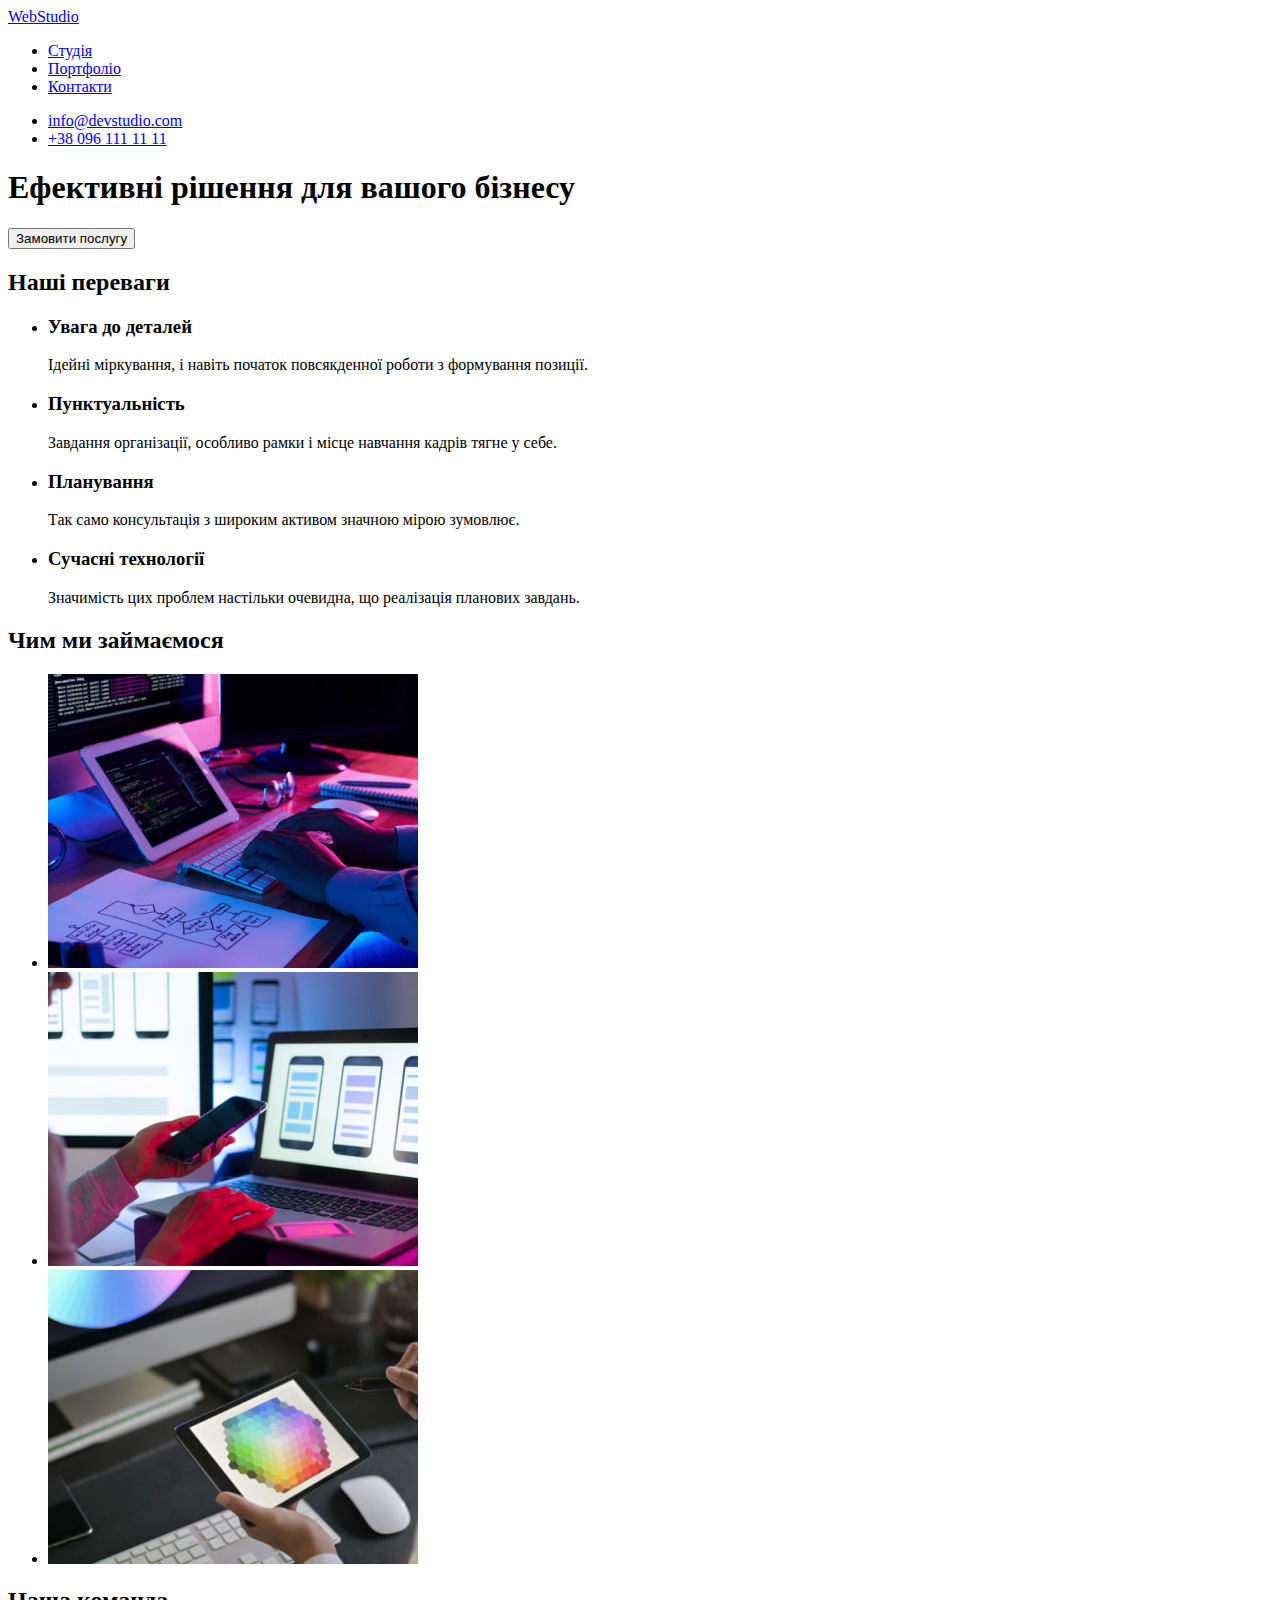
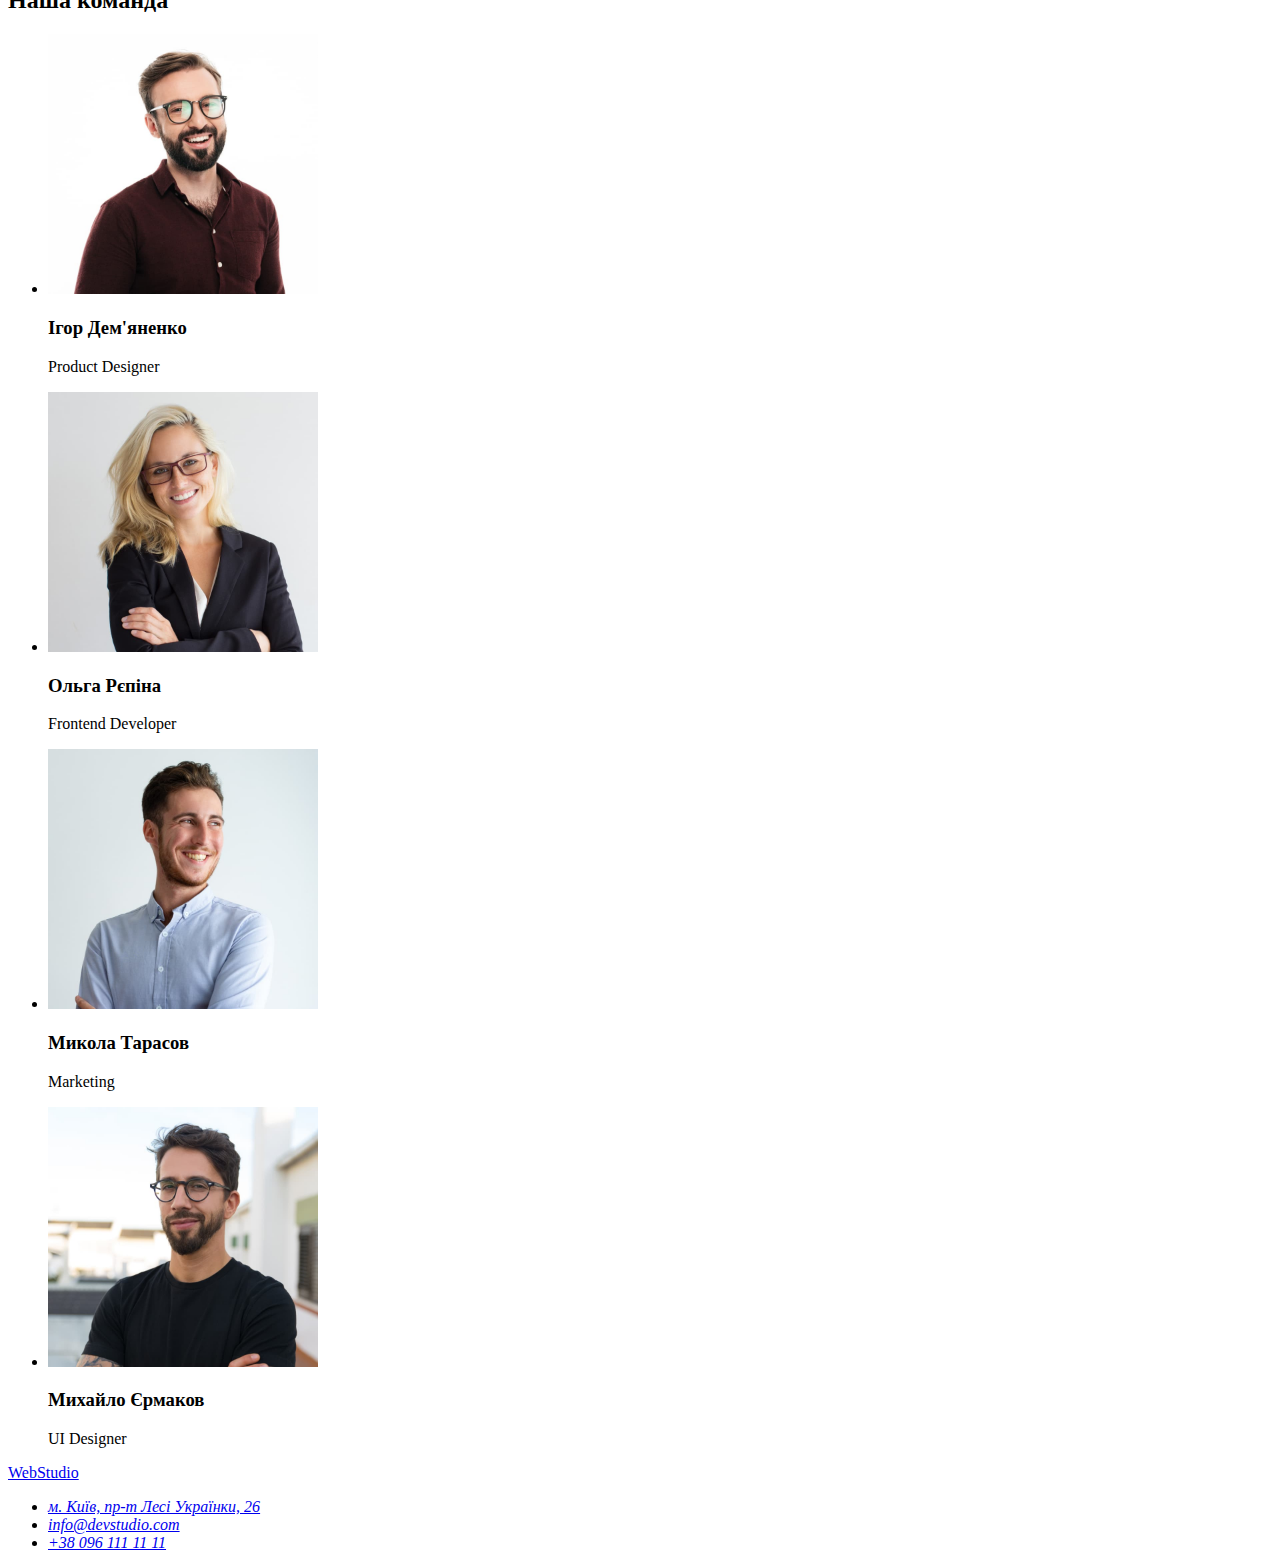
==== index.html @ e64eb7f1 "added copy hw01" ====
<!DOCTYPE html>
<html lang="uk">
  <head>
    <meta charset="UTF-8" />
    <meta http-equiv="X-UA-Compatible" content="IE=edge" />
    <meta name="viewport" content="width=device-width, initial-scale=1.0" />
    <title>Document</title>
  </head>
  <body>
    <header>
      <nav>
        <a href="./index.html"> WebStudio </a>
        <ul>
          <li><a href="./index.html">Студія</a></li>
          <li><a href="#">Портфоліо</a></li>
          <li><a href="#">Контакти</a></li>
        </ul>
      </nav>
      <ul>
        <li><a href="mailto:info@devstudio.com">info@devstudio.com</a></li>
        <li><a href="tel:+380961111111">+38 096 111 11 11</a></li>
      </ul>
    </header>
    <main>
      <section>
        <h1>Ефективні рішення для вашого бізнесу</h1>
        <button type="button">Замовити послугу</button>
      </section>
      <section>
        <h2>Наші переваги</h2>
        <ul>
          <li>
            <h3>Увага до деталей</h3>
            <p>Ідейні міркування, і навіть початок повсякденної роботи з формування позиції.</p>
          </li>
          <li>
            <h3>Пунктуальність</h3>
            <p>Завдання організації, особливо рамки і місце навчання кадрів тягне у себе.</p>
          </li>
          <li>
            <h3>Планування</h3>
            <p>Так само консультація з широким активом значною мірою зумовлює.</p>
          </li>
          <li>
            <h3>Сучасні технології</h3>
            <p>Значимість цих проблем настільки очевидна, що реалізація планових завдань.</p>
          </li>
        </ul>
      </section>
      <section>
        <h2>Чим ми займаємося</h2>
        <ul>
          <li>
            <img src="./images/box1.jpg" alt="верстка коду" width="370" />
          </li>
          <li>
            <img src="./images/box2.jpg" alt="вибір дизайну" width="370" />
          </li>
          <li>
            <img src="./images/box3.jpg" alt="підбір кольорів" width="370" />
          </li>
        </ul>
      </section>
      <section>
        <h2>Наша команда</h2>
        <ul>
          <li>
            <img src="./images/img1.jpg" alt="фото дизайнера продукту" width="270" />
            <h3>Ігор Дем'яненко</h3>
            <p>Product Designer</p>
          </li>
          <li>
            <img src="./images/img2.jpg" alt="фото розробника" width="270" />
            <h3>Ольга Рєпіна</h3>
            <p>Frontend Developer</p>
          </li>
          <li>
            <img src="./images/img3.jpg" alt="фото спеціаліста з маркетингу" width="270" />
            <h3>Микола Тарасов</h3>
            <p>Marketing</p>
          </li>
          <li>
            <img src="./images/img4.jpg" alt="фото графічного дизайнера" width="270" />
            <h3>Михайло Єрмаков</h3>
            <p>UI Designer</p>
          </li>
        </ul>
      </section>
    </main>
    <footer>
      <a href="./index.html"> WebStudio </a>
      <address>
        <ul>
          <li>
            <a
              href="https://goo.gl/maps/CPtrU1FHBa2aNyZL9"
              target="_blank"
              rel="noopener noreferrer nofollow"
            >
              м. Київ, пр-т Лесі Українки, 26
            </a>
          </li>
          <li><a href="mailto:info@devstudio.com">info@devstudio.com</a></li>
          <li><a href="tel:+380961111111">+38 096 111 11 11</a></li>
        </ul>
      </address>
    </footer>
  </body>
</html>
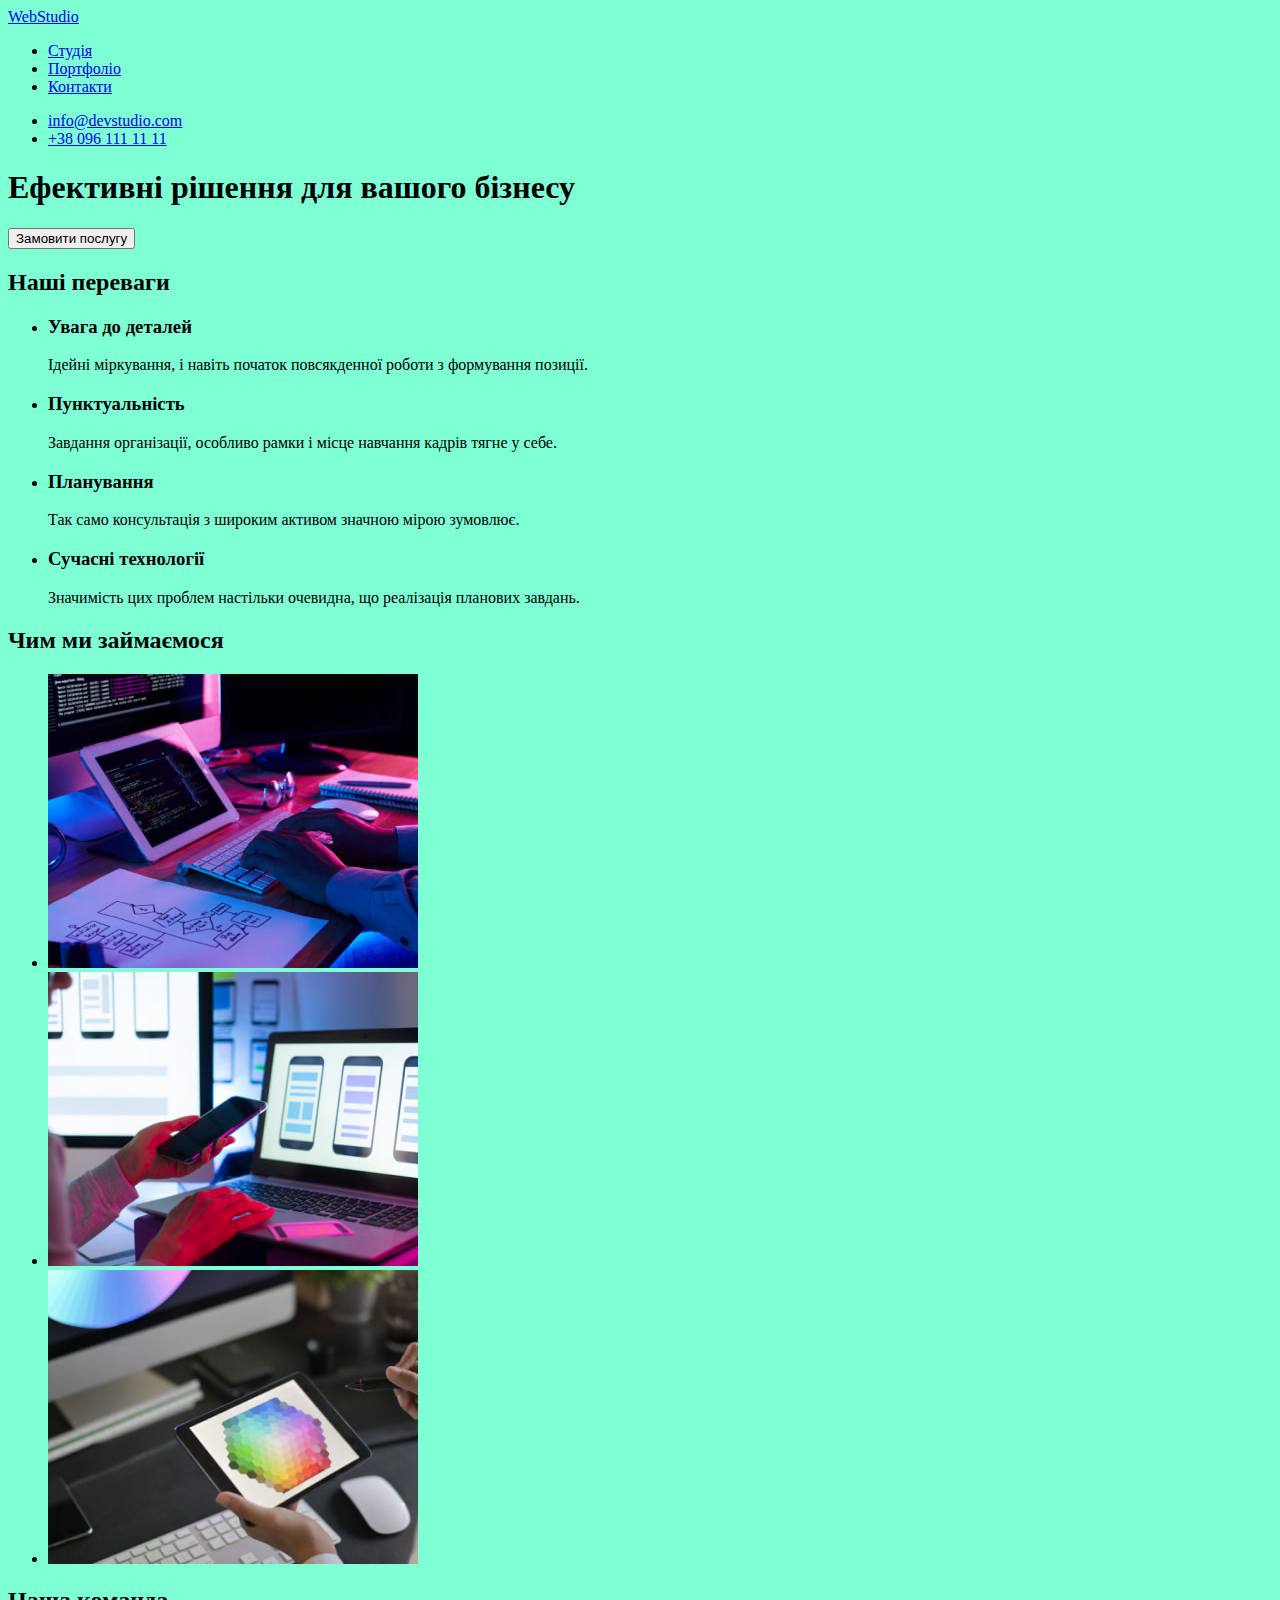
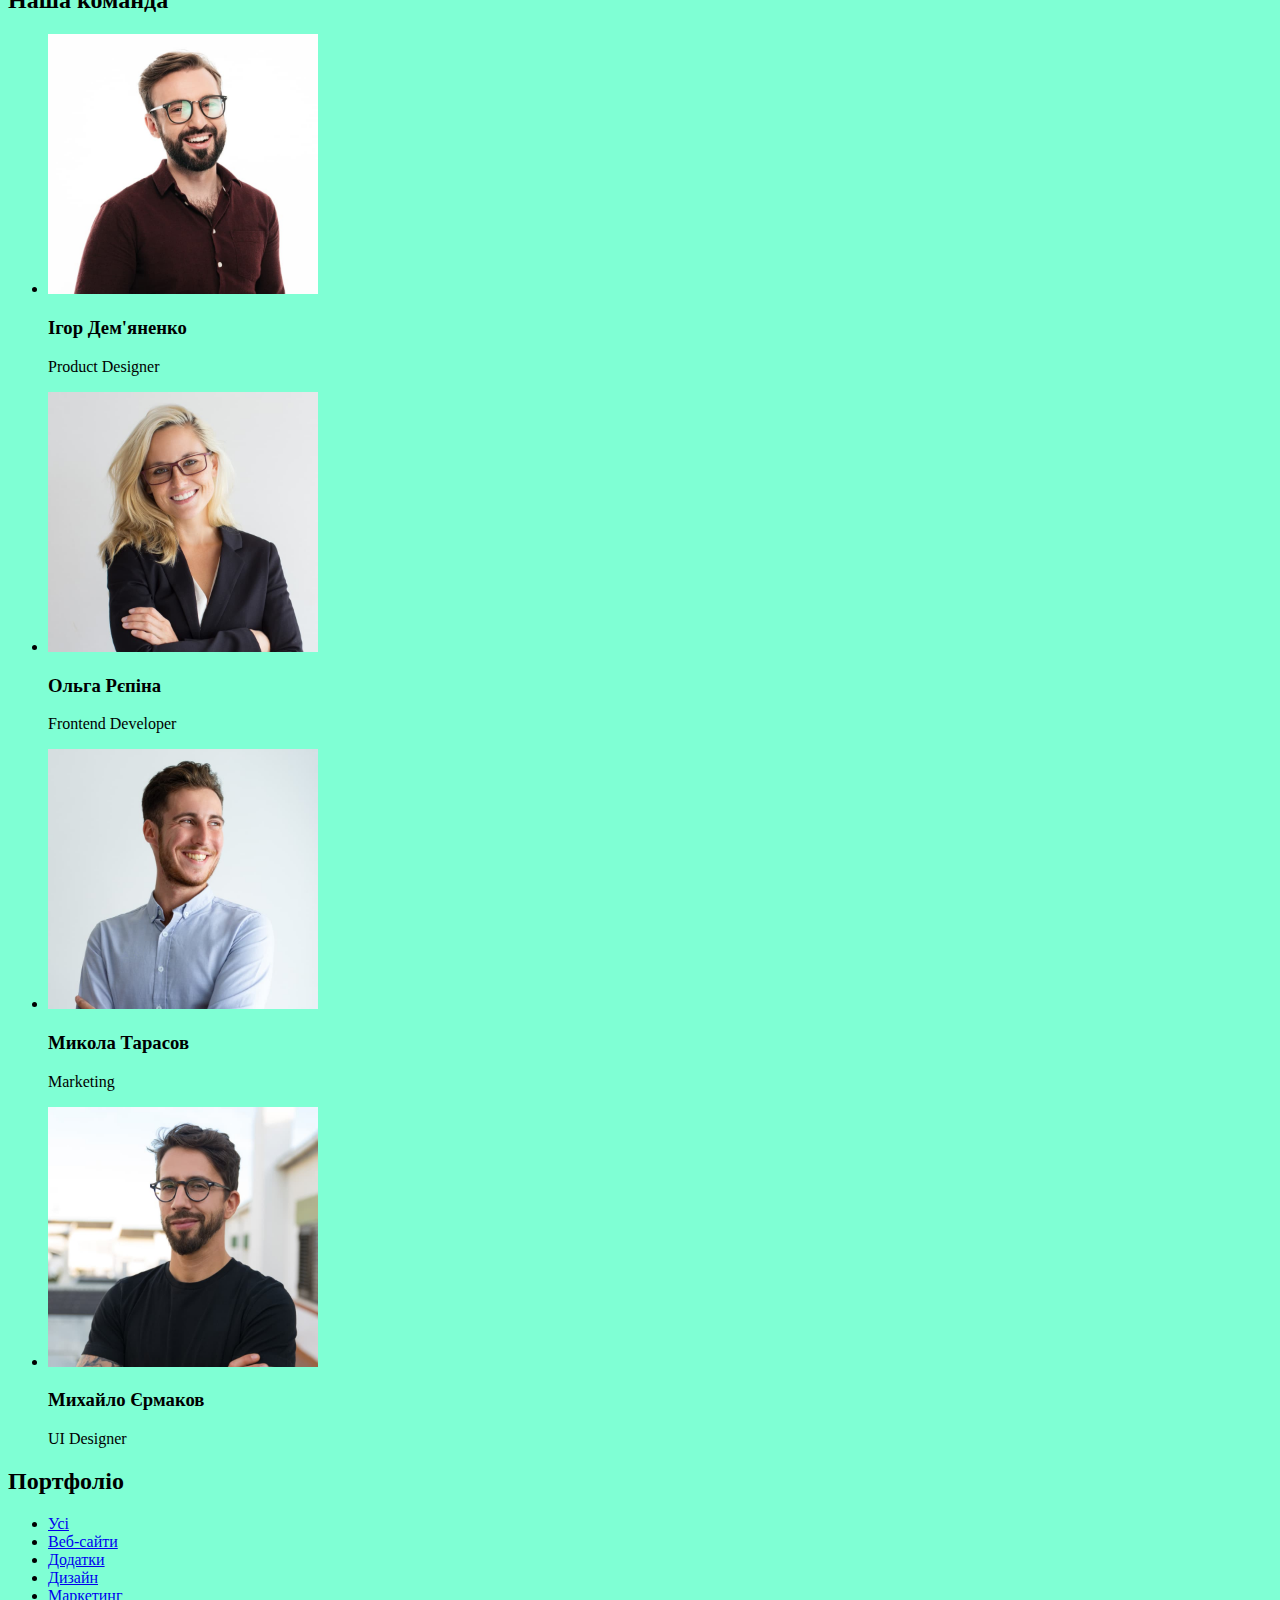
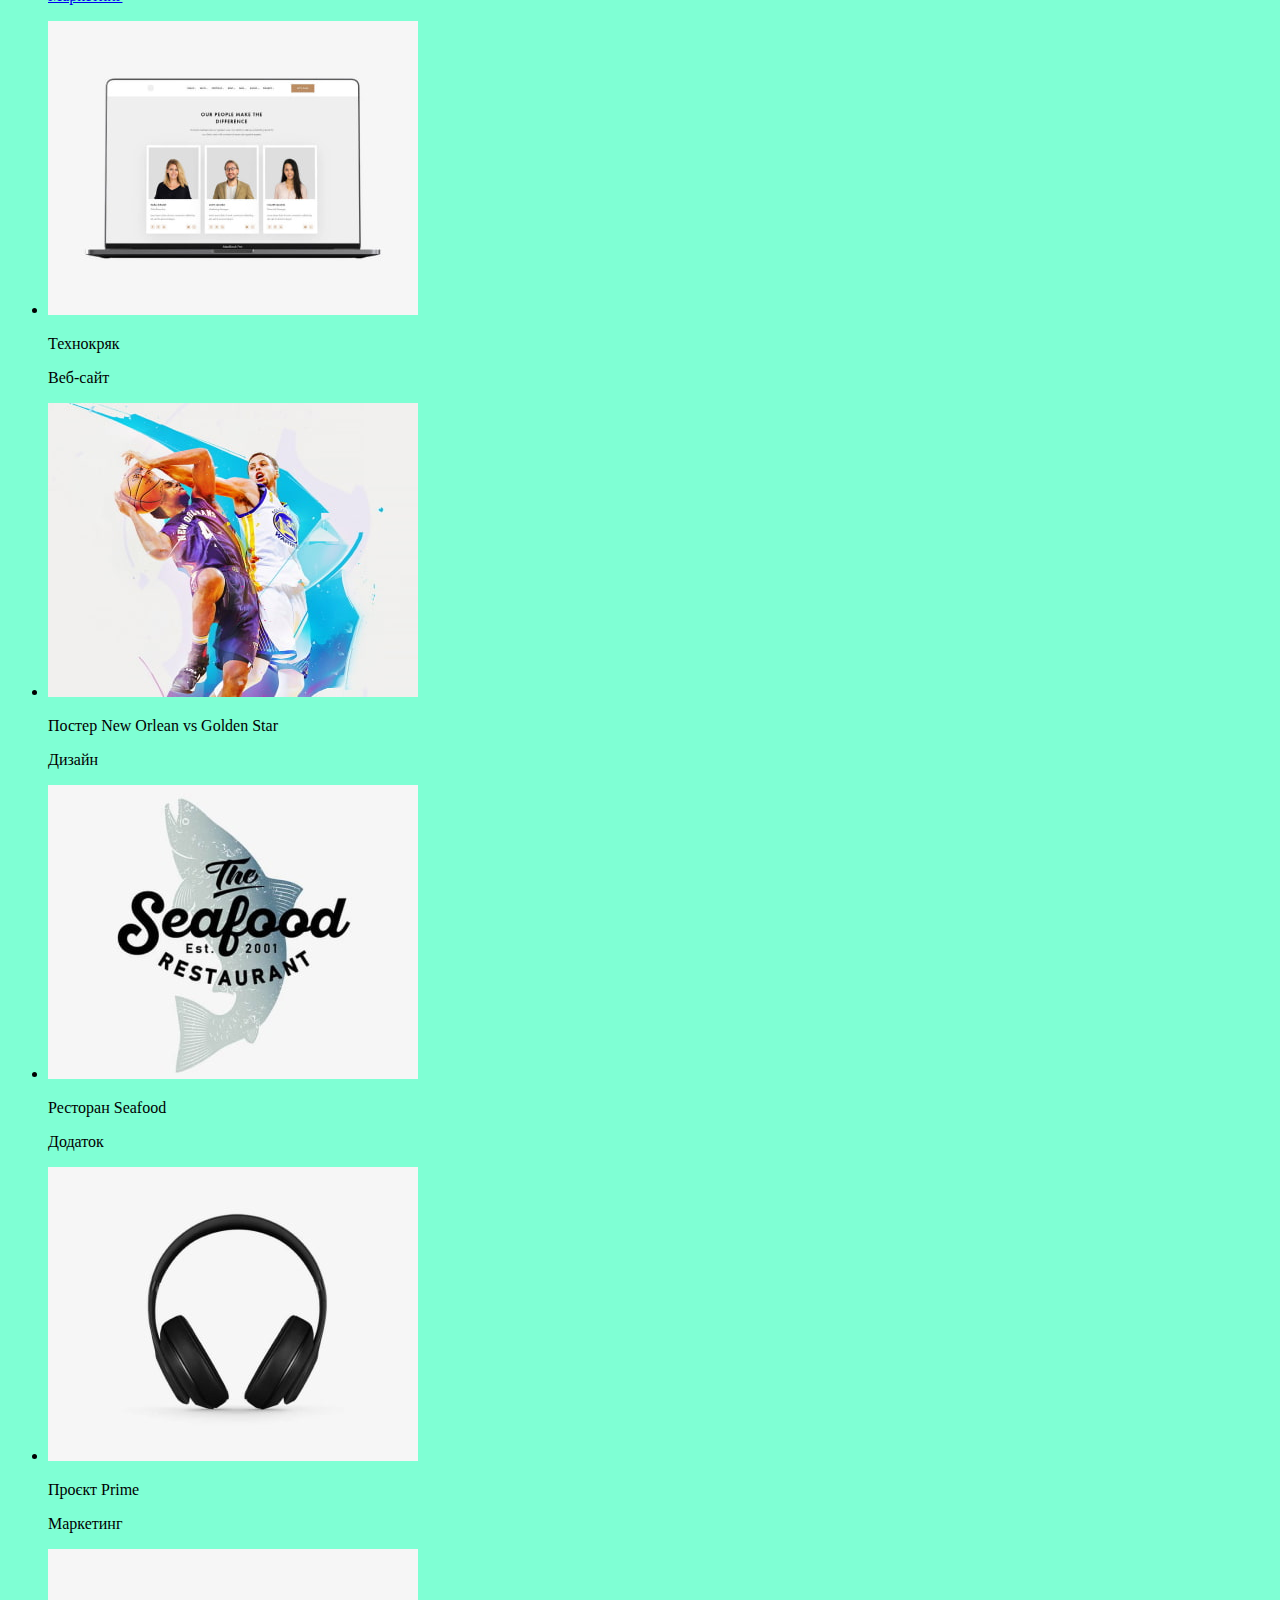
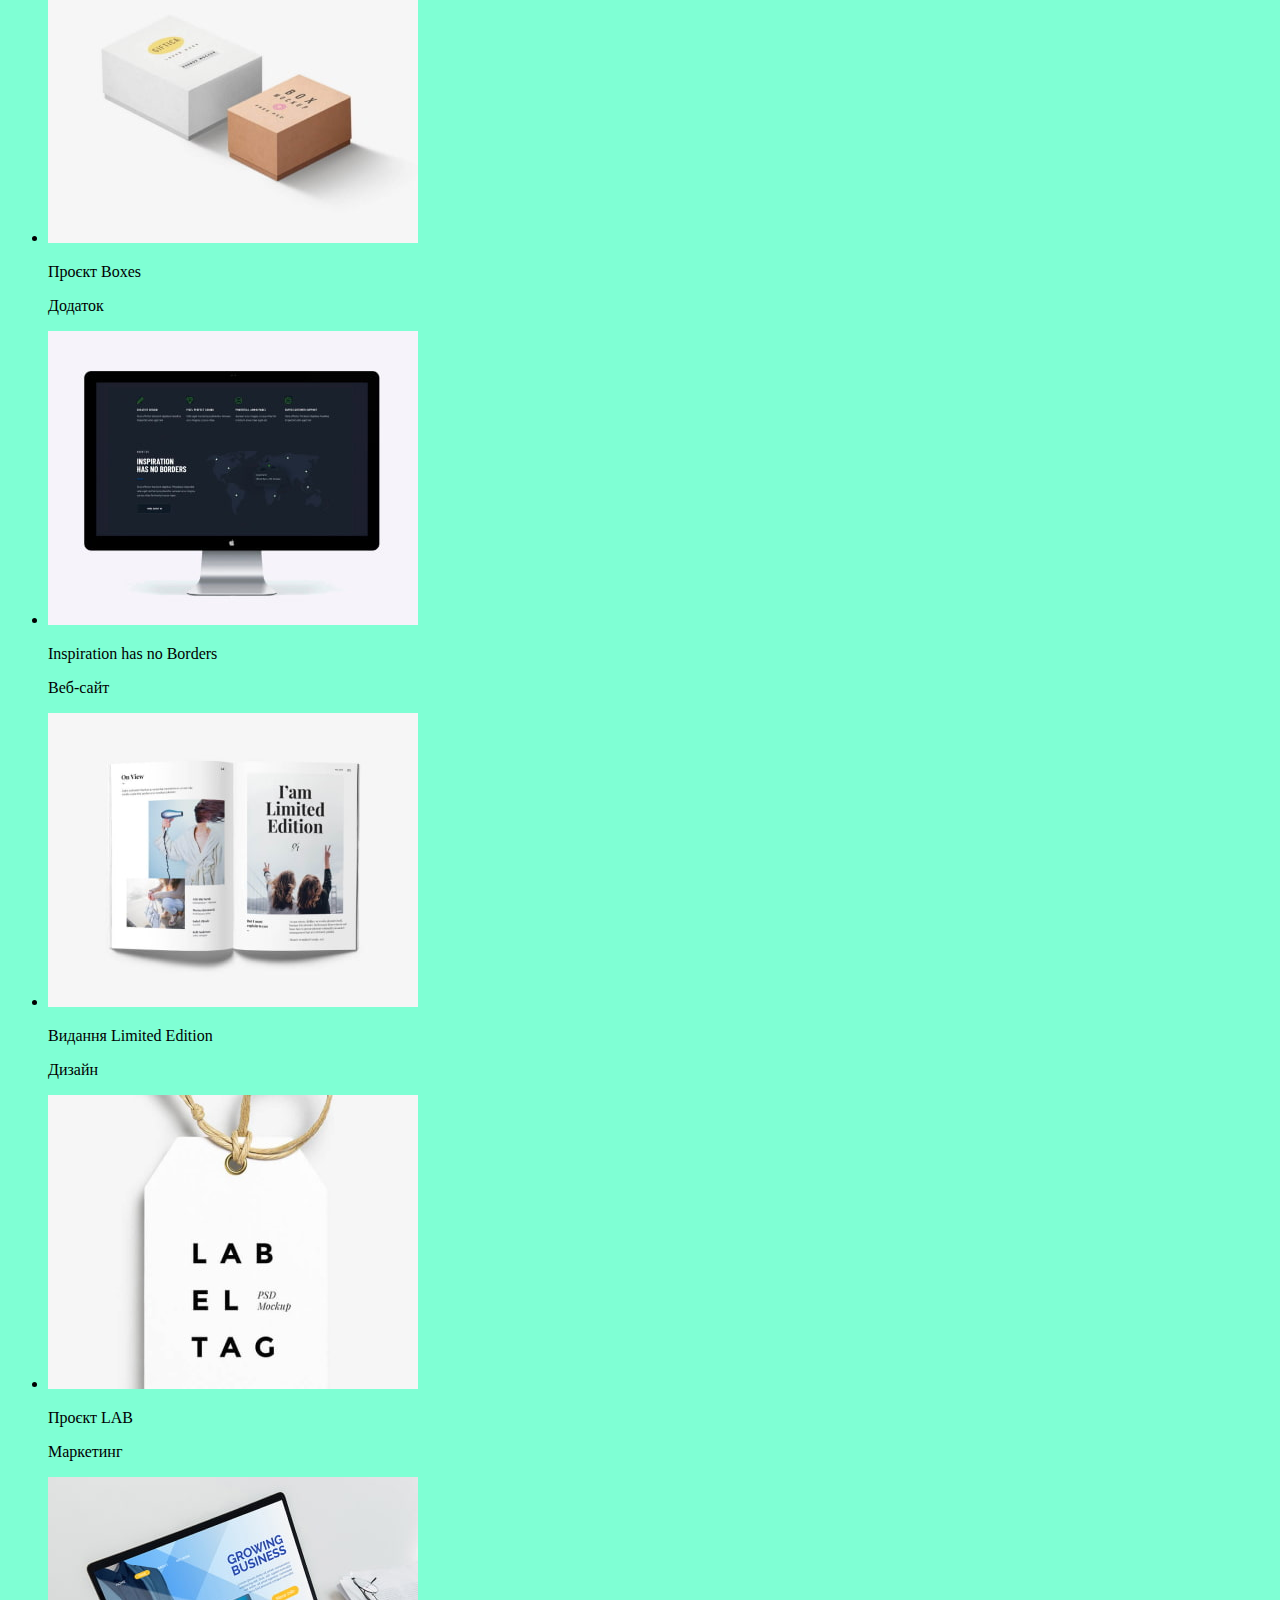
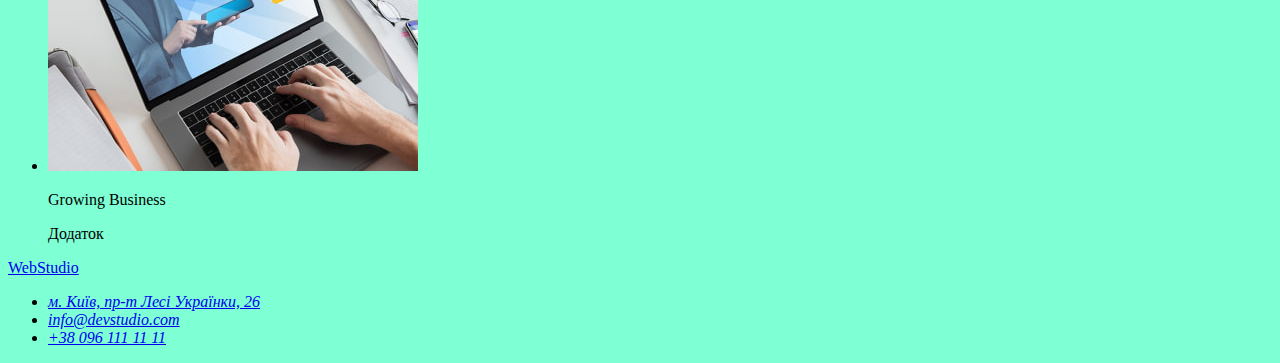
==== commit 60111049: "added portfolio" ====
--- a/index.html
+++ b/index.html
@@ -4,7 +4,8 @@
     <meta charset="UTF-8" />
     <meta http-equiv="X-UA-Compatible" content="IE=edge" />
     <meta name="viewport" content="width=device-width, initial-scale=1.0" />
-    <title>Document</title>
+    <title>Вебстудія</title>
+    <link rel="stylesheet" href="./css/styles.css" />
   </head>
   <body>
     <header>
@@ -86,6 +87,63 @@
           </li>
         </ul>
       </section>
+      <section>
+        <h2>Портфоліо</h2>
+        <ul>
+            <li><a href="#">Усі</a></li>
+            <li><a href="#">Веб-сайти</a></li>
+            <li><a href="#">Додатки</a></li>
+            <li><a href="#">Дизайн</a></li>
+            <li><a href="#">Маркетинг</a></li>
+        </ul>
+        <ul>
+            <li>
+                <img src="./images/pf1.jpg" alt="Технокряк">
+                <p>Технокряк</p>
+                <p>Веб-сайт</p>
+            </li>
+            <li>
+                <img src="./images/pf2.jpg" alt="Постер New Orlean vs Golden Star">
+                <p>Постер New Orlean vs Golden Star</p>
+                <p>Дизайн</p>
+            </li>
+            <li>
+                <img src="./images/pf3.jpg" alt="Ресторан Seafood">
+                <p>Ресторан Seafood</p>
+                <p>Додаток</p>
+            </li>
+            <li>
+                <img src="./images/pf4.jpg" alt="Проєкт Prime">
+                <p>Проєкт Prime</p>
+                <p>Маркетинг</p>
+            </li>
+            <li>
+                <img src="./images/pf5.jpg" alt="Проєкт Boxes">
+                <p>Проєкт Boxes</p>
+                <p>Додаток</p>
+            </li>
+            <li>
+                <img src="./images/pf6.jpg" alt="Inspiration has no Borders">
+                <p>Inspiration has no Borders</p>
+                <p>Веб-сайт</p>
+            </li>
+            <li>
+                <img src="./images/pf7.jpg" alt="Видання Limited Edition">
+                <p>Видання Limited Edition</p>
+                <p>Дизайн</p>
+            </li>
+            <li>
+                <img src="./images/pf8.jpg" alt="Проєкт LAB">
+                <p>Проєкт LAB</p>
+                <p>Маркетинг</p>
+            </li>
+            <li>
+                <img src="./images/pf9.jpg" alt="Growing Business">
+                <p>Growing Business</p>
+                <p>Додаток</p>
+            </li>
+        </ul>
+      </section>
     </main>
     <footer>
       <a href="./index.html"> WebStudio </a>
--- a/css/styles.css
+++ b/css/styles.css
@@ -0,0 +1,3 @@
+body {
+    background-color: aquamarine;
+} 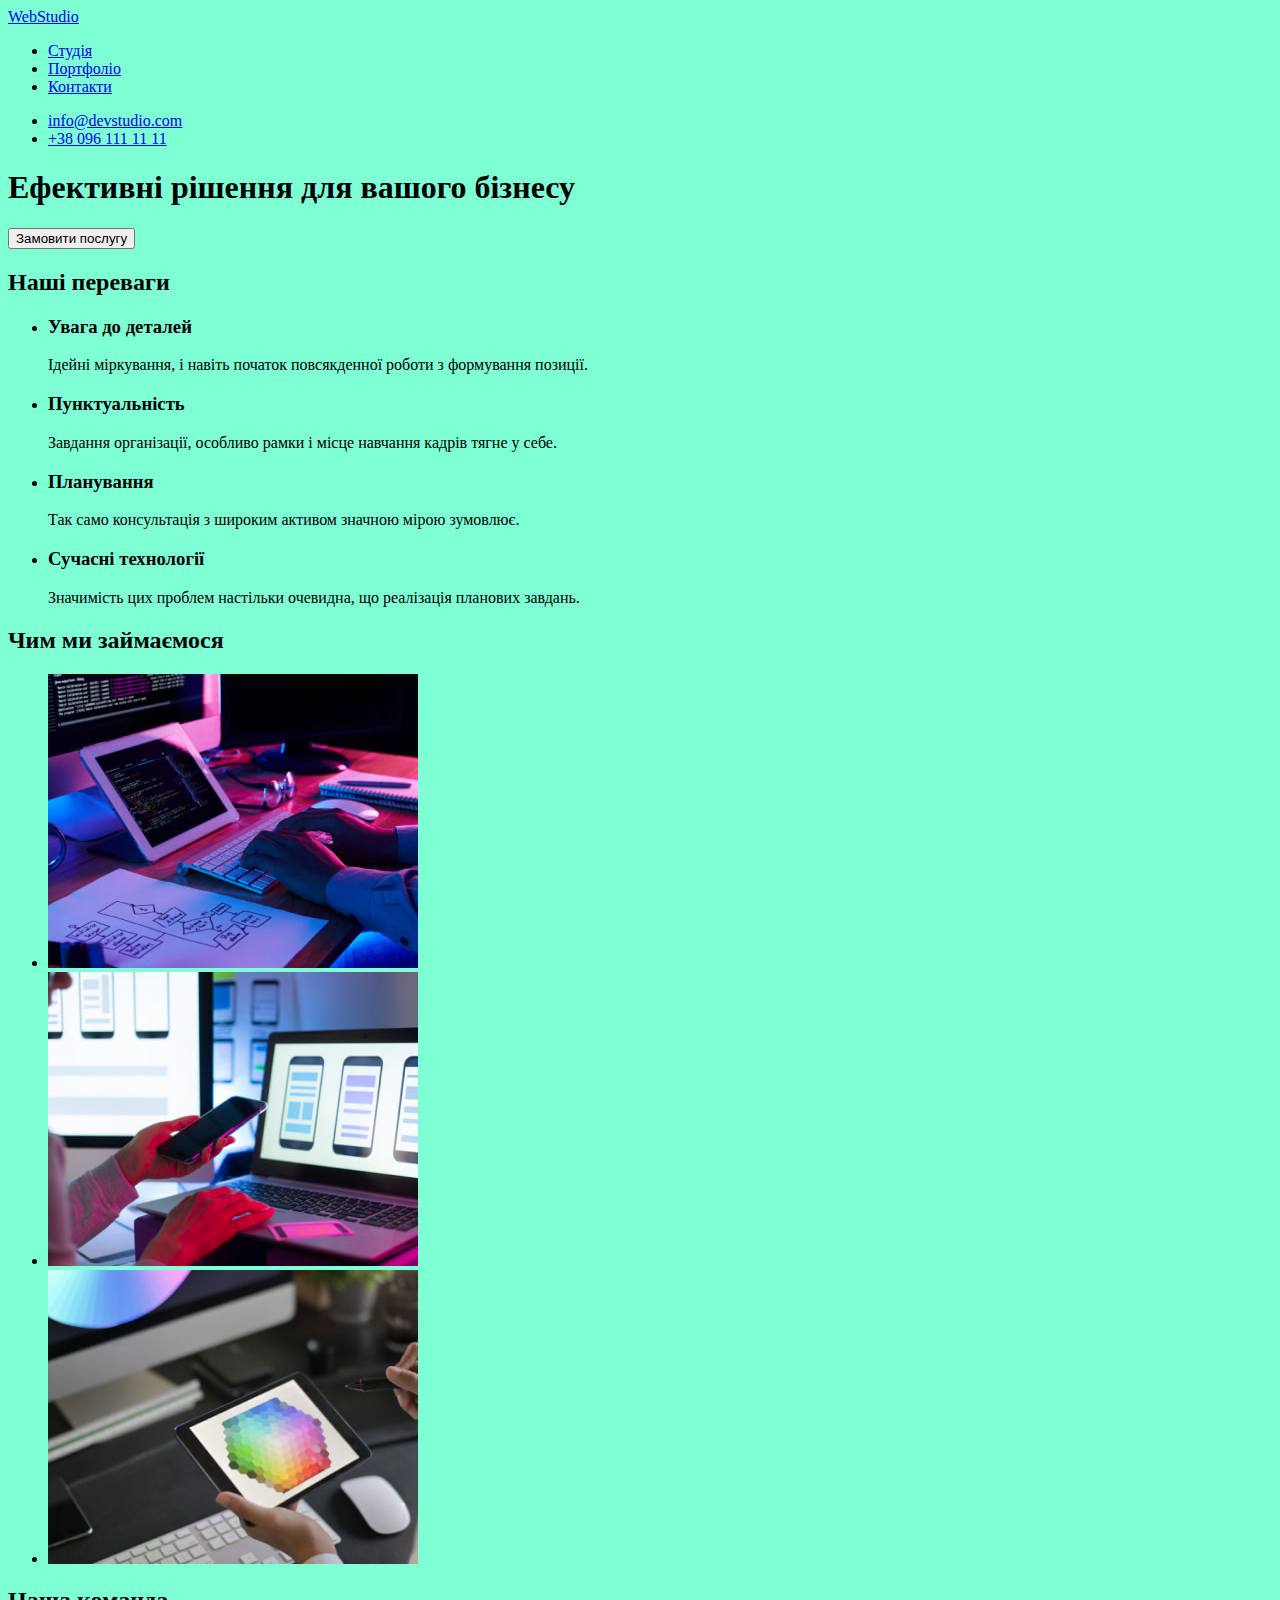
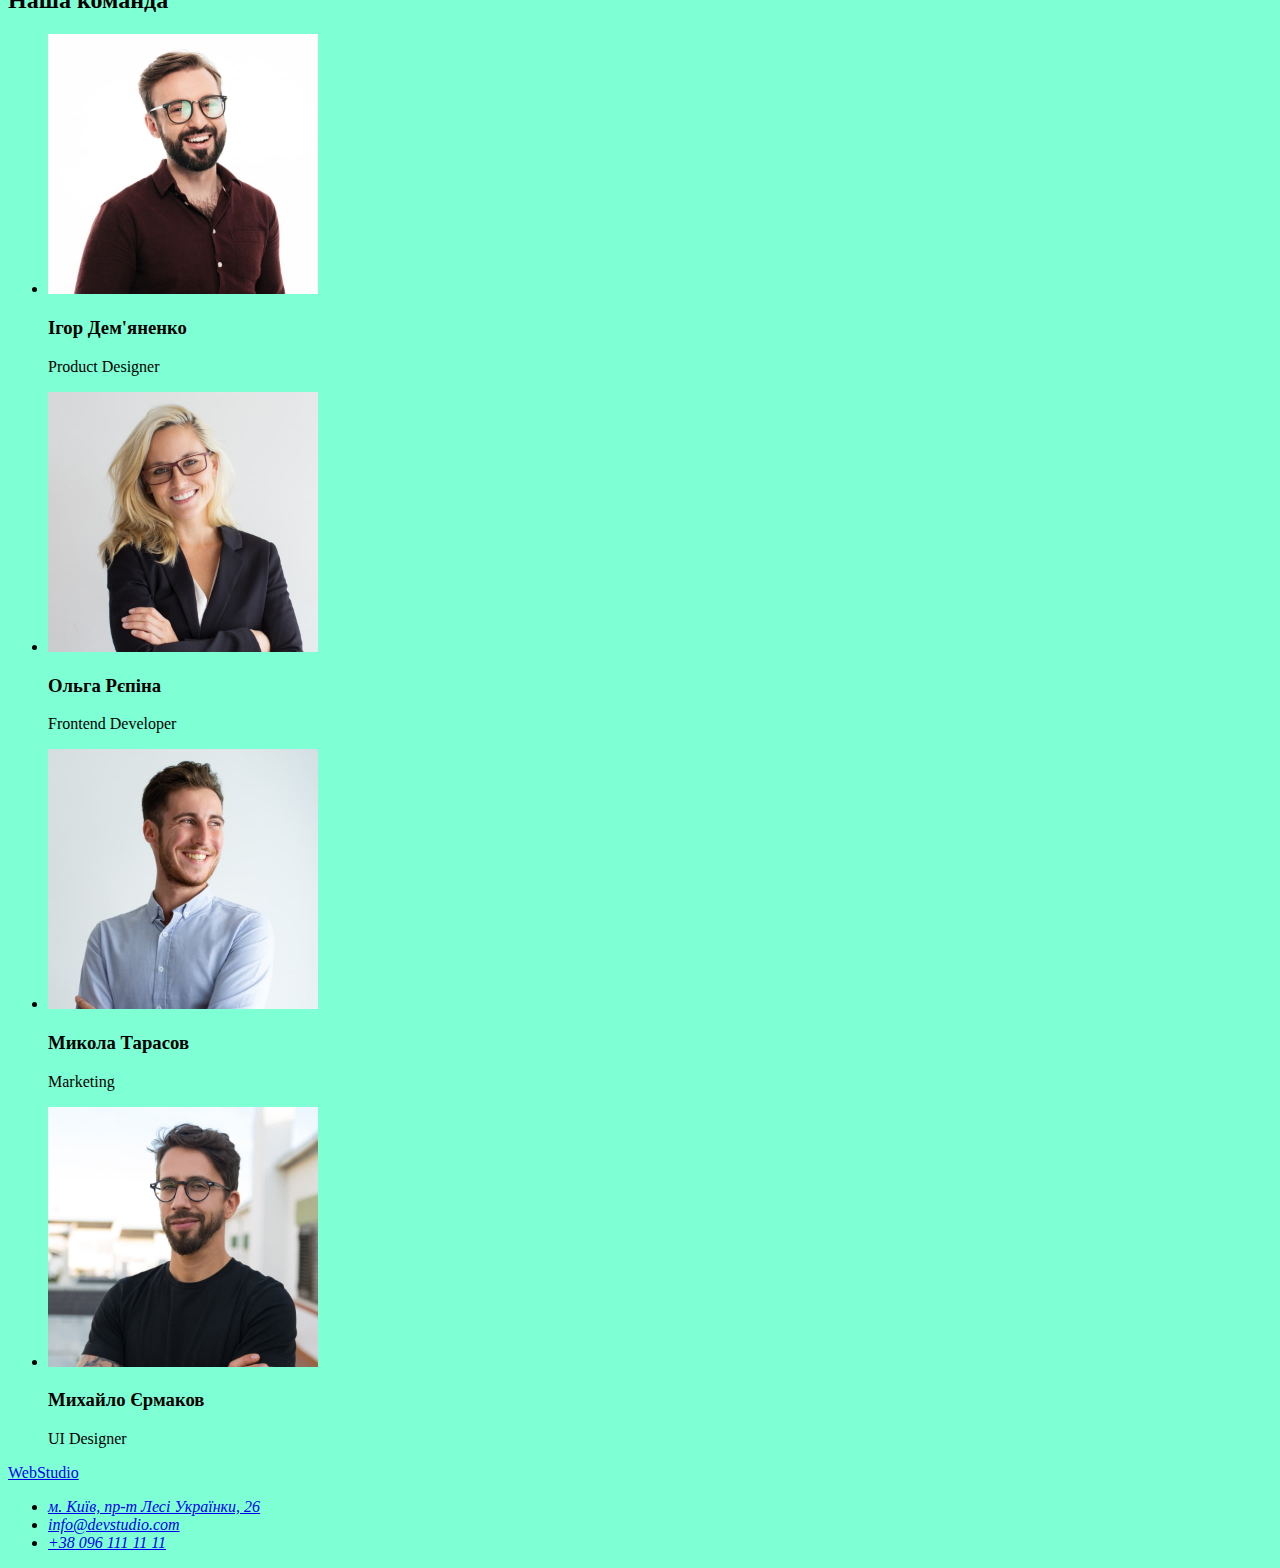
==== commit 06460720: "update html" ====
--- a/index.html
+++ b/index.html
@@ -87,63 +87,6 @@
           </li>
         </ul>
       </section>
-      <section>
-        <h2>Портфоліо</h2>
-        <ul>
-            <li><a href="#">Усі</a></li>
-            <li><a href="#">Веб-сайти</a></li>
-            <li><a href="#">Додатки</a></li>
-            <li><a href="#">Дизайн</a></li>
-            <li><a href="#">Маркетинг</a></li>
-        </ul>
-        <ul>
-            <li>
-                <img src="./images/pf1.jpg" alt="Технокряк">
-                <p>Технокряк</p>
-                <p>Веб-сайт</p>
-            </li>
-            <li>
-                <img src="./images/pf2.jpg" alt="Постер New Orlean vs Golden Star">
-                <p>Постер New Orlean vs Golden Star</p>
-                <p>Дизайн</p>
-            </li>
-            <li>
-                <img src="./images/pf3.jpg" alt="Ресторан Seafood">
-                <p>Ресторан Seafood</p>
-                <p>Додаток</p>
-            </li>
-            <li>
-                <img src="./images/pf4.jpg" alt="Проєкт Prime">
-                <p>Проєкт Prime</p>
-                <p>Маркетинг</p>
-            </li>
-            <li>
-                <img src="./images/pf5.jpg" alt="Проєкт Boxes">
-                <p>Проєкт Boxes</p>
-                <p>Додаток</p>
-            </li>
-            <li>
-                <img src="./images/pf6.jpg" alt="Inspiration has no Borders">
-                <p>Inspiration has no Borders</p>
-                <p>Веб-сайт</p>
-            </li>
-            <li>
-                <img src="./images/pf7.jpg" alt="Видання Limited Edition">
-                <p>Видання Limited Edition</p>
-                <p>Дизайн</p>
-            </li>
-            <li>
-                <img src="./images/pf8.jpg" alt="Проєкт LAB">
-                <p>Проєкт LAB</p>
-                <p>Маркетинг</p>
-            </li>
-            <li>
-                <img src="./images/pf9.jpg" alt="Growing Business">
-                <p>Growing Business</p>
-                <p>Додаток</p>
-            </li>
-        </ul>
-      </section>
     </main>
     <footer>
       <a href="./index.html"> WebStudio </a>
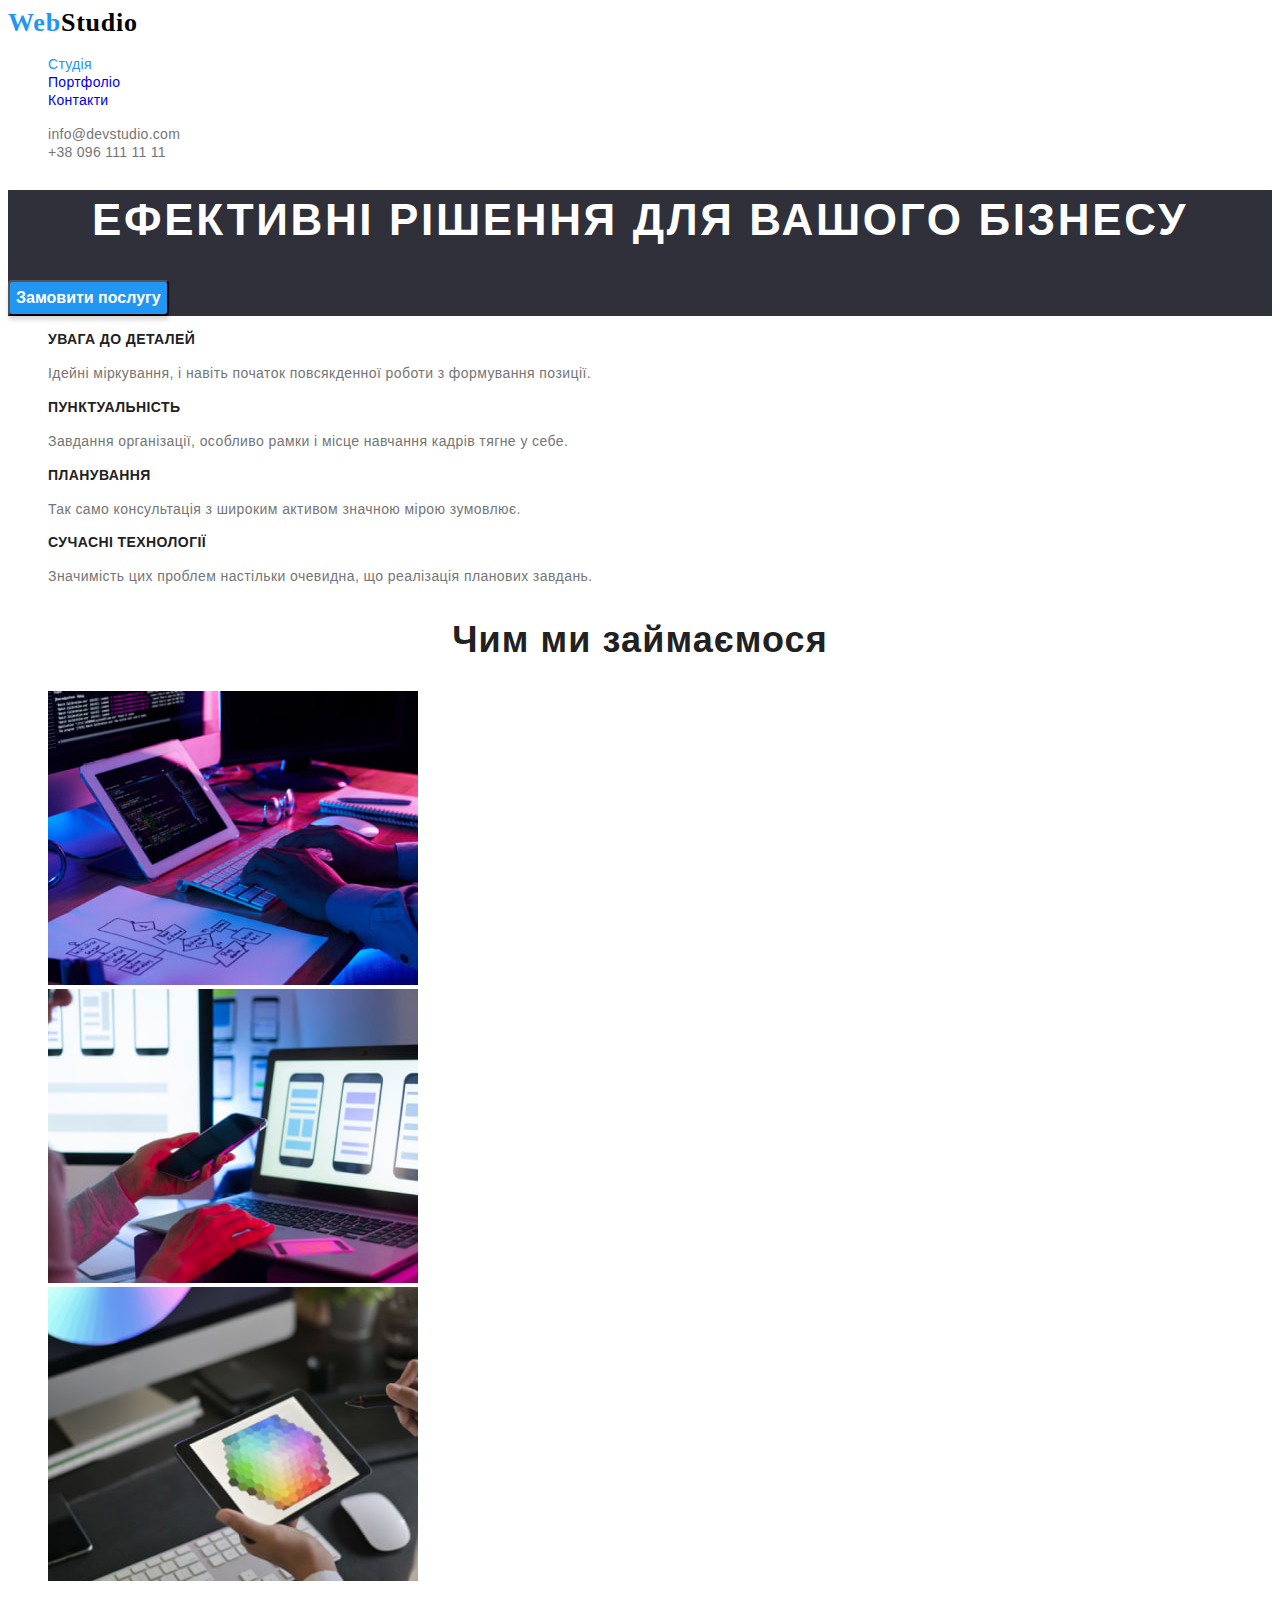
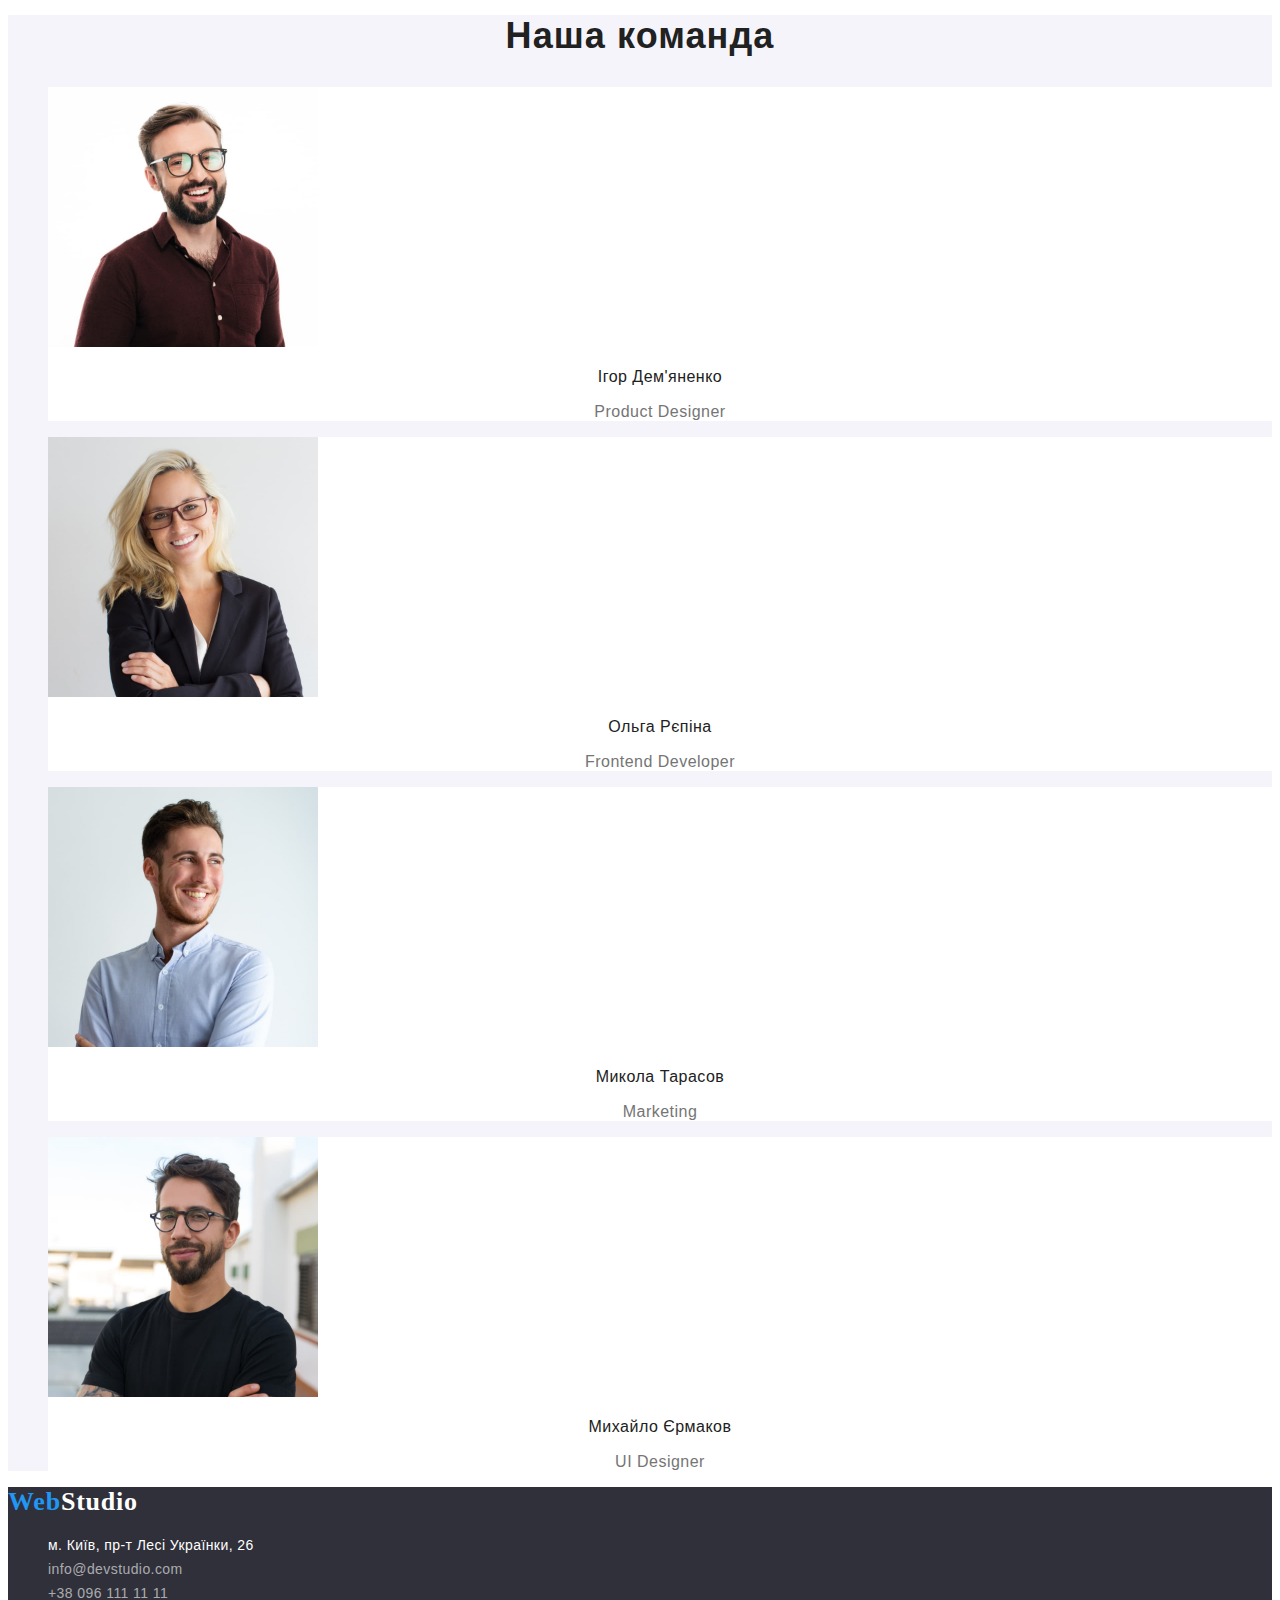
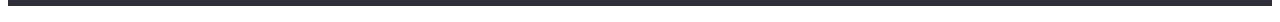
==== commit 98b01e22: "added styles to webstudio" ====
--- a/index.html
+++ b/index.html
@@ -8,49 +8,67 @@
     <link rel="stylesheet" href="./css/styles.css" />
   </head>
   <body>
-    <header>
-      <nav>
-        <a href="./index.html"> WebStudio </a>
-        <ul>
-          <li><a href="./index.html">Студія</a></li>
-          <li><a href="#">Портфоліо</a></li>
-          <li><a href="#">Контакти</a></li>
+    <!--Header-->
+    <header class="page-header">
+      <nav class="page-navigation">
+        <a class="page-logo link" href="./index.html"
+          >Web<span class="logo-studio">Studio</span>
+        </a>
+        <ul class="menu list">
+          <li class="menu-item">
+            <a class="menu-link link current" href="./index.html">Студія</a>
+          </li>
+          <li class="menu-item"><a class="menu-link link" href="./portfolio.html">Портфоліо</a></li>
+          <li class="menu-item"><a class="menu-link link" href="#">Контакти</a></li>
         </ul>
       </nav>
-      <ul>
-        <li><a href="mailto:info@devstudio.com">info@devstudio.com</a></li>
-        <li><a href="tel:+380961111111">+38 096 111 11 11</a></li>
+      <ul class="menu-list-contact list">
+        <li class="menu-mail">
+          <a class="contact-mail link" href="mailto:info@devstudio.com">info@devstudio.com</a>
+        </li>
+        <li class="menu-phone-number">
+          <a class="contact-phone-number link" href="tel:+380961111111">+38 096 111 11 11</a>
+        </li>
       </ul>
     </header>
+    <!--Hero-->
     <main>
-      <section>
-        <h1>Ефективні рішення для вашого бізнесу</h1>
-        <button type="button">Замовити послугу</button>
+      <section class="hero">
+        <h1 class="hero-title">Ефективні рішення для вашого бізнесу</h1>
+        <button class="modal-open-btn" type="button">Замовити послугу</button>
       </section>
       <section>
-        <h2>Наші переваги</h2>
-        <ul>
+        <h2 class="title-advantages">Наші переваги</h2>
+        <ul class="list">
           <li>
-            <h3>Увага до деталей</h3>
-            <p>Ідейні міркування, і навіть початок повсякденної роботи з формування позиції.</p>
+            <h3 class="tertiary-title-specialty">Увага до деталей</h3>
+            <p class="tertiary-title-paragraph">
+              Ідейні міркування, і навіть початок повсякденної роботи з формування позиції.
+            </p>
           </li>
           <li>
-            <h3>Пунктуальність</h3>
-            <p>Завдання організації, особливо рамки і місце навчання кадрів тягне у себе.</p>
+            <h3 class="tertiary-title-specialty">Пунктуальність</h3>
+            <p class="tertiary-title-paragraph">
+              Завдання організації, особливо рамки і місце навчання кадрів тягне у себе.
+            </p>
           </li>
           <li>
-            <h3>Планування</h3>
-            <p>Так само консультація з широким активом значною мірою зумовлює.</p>
+            <h3 class="tertiary-title-specialty">Планування</h3>
+            <p class="tertiary-title-paragraph">
+              Так само консультація з широким активом значною мірою зумовлює.
+            </p>
           </li>
           <li>
-            <h3>Сучасні технології</h3>
-            <p>Значимість цих проблем настільки очевидна, що реалізація планових завдань.</p>
+            <h3 class="tertiary-title-specialty">Сучасні технології</h3>
+            <p class="tertiary-title-paragraph">
+              Значимість цих проблем настільки очевидна, що реалізація планових завдань.
+            </p>
           </li>
         </ul>
       </section>
       <section>
-        <h2>Чим ми займаємося</h2>
-        <ul>
+        <h2 class="title-work">Чим ми займаємося</h2>
+        <ul class="list">
           <li>
             <img src="./images/box1.jpg" alt="верстка коду" width="370" />
           </li>
@@ -62,38 +80,40 @@
           </li>
         </ul>
       </section>
-      <section>
-        <h2>Наша команда</h2>
-        <ul>
-          <li>
+      <section class="section-team">
+        <h2 class="title-team">Наша команда</h2>
+        <ul class="list">
+          <li class="item-team">
             <img src="./images/img1.jpg" alt="фото дизайнера продукту" width="270" />
-            <h3>Ігор Дем'яненко</h3>
-            <p>Product Designer</p>
+            <h3 class="title-item-team">Ігор Дем'яненко</h3>
+            <p class="item-team-position">Product Designer</p>
           </li>
-          <li>
+          <li class="item-team">
             <img src="./images/img2.jpg" alt="фото розробника" width="270" />
-            <h3>Ольга Рєпіна</h3>
-            <p>Frontend Developer</p>
+            <h3 class="title-item-team">Ольга Рєпіна</h3>
+            <p class="item-team-position">Frontend Developer</p>
           </li>
-          <li>
+          <li class="item-team">
             <img src="./images/img3.jpg" alt="фото спеціаліста з маркетингу" width="270" />
-            <h3>Микола Тарасов</h3>
-            <p>Marketing</p>
+            <h3 class="title-item-team">Микола Тарасов</h3>
+            <p class="item-team-position">Marketing</p>
           </li>
-          <li>
+          <li class="item-team">
             <img src="./images/img4.jpg" alt="фото графічного дизайнера" width="270" />
-            <h3>Михайло Єрмаков</h3>
-            <p>UI Designer</p>
+            <h3 class="title-item-team">Михайло Єрмаков</h3>
+            <p class="item-team-position">UI Designer</p>
           </li>
         </ul>
       </section>
     </main>
-    <footer>
-      <a href="./index.html"> WebStudio </a>
-      <address>
-        <ul>
+    <!--Footer-->
+    <footer class="footer">
+      <a class="page-logo link" href="./index.html">Web<span class="logo-footer">Studio</span> </a>
+      <address class="address-footer">
+        <ul class="list">
           <li>
             <a
+              class="address-link link"
               href="https://goo.gl/maps/CPtrU1FHBa2aNyZL9"
               target="_blank"
               rel="noopener noreferrer nofollow"
@@ -101,8 +121,10 @@
               м. Київ, пр-т Лесі Українки, 26
             </a>
           </li>
-          <li><a href="mailto:info@devstudio.com">info@devstudio.com</a></li>
-          <li><a href="tel:+380961111111">+38 096 111 11 11</a></li>
+          <li>
+            <a class="address-contact link" href="mailto:info@devstudio.com">info@devstudio.com</a>
+          </li>
+          <li><a class="address-contact link" href="tel:+380961111111">+38 096 111 11 11</a></li>
         </ul>
       </address>
     </footer>
--- a/css/styles.css
+++ b/css/styles.css
@@ -1,3 +1,184 @@
+:root {
+  --primery-font: 'Roboto', sans-serif;
+  --secondary-font: 'Raleway', sans-serif;
+  --accent-color: #2196f3;
+}
+.link {
+  text-decoration: none;
+}
+
+.list {
+  list-style: none;
+}
+
+button {
+  font-family: inherit;
+  cursor: pointer;
+}
+
 body {
-    background-color: aquamarine;
-} +  font-family: var(--primery-font);
+  color: #212121;
+}
+.page-logo {
+  font-family: 'Raleway';
+  font-weight: 700;
+  font-size: 26px;
+  line-height: 1.19;
+  letter-spacing: 0.03em;
+
+  color: #2196f3;
+}
+.logo-studio {
+  color: #000000;
+}
+.menu .link.current {
+  color: var(--accent-color);
+}
+.menu-link {
+  font-weight: 500;
+  font-size: 14px;
+  line-height: 1.14;
+  letter-spacing: 0.02em;
+}
+
+.menu-link:hover,
+.menu-link:focus {
+  color: var(--accent-color);
+}
+.contact-mail {
+  font-weight: 500;
+  font-size: 14px;
+  line-height: 1.14;
+  letter-spacing: 0.02em;
+
+  color: #757575;
+}
+
+.contact-mail:hover,
+.contact-mail:focus {
+  color: var(--accent-color);
+}
+.contact-phone-number {
+  font-weight: 500;
+  font-size: 14px;
+  line-height: 1.14;
+  letter-spacing: 0.02em;
+
+  color: #757575;
+}
+.contact-phone-number:hover,
+.contact-phone-number:focus {
+  color: var(--accent-color);
+}
+
+.hero,
+.footer {
+  background: #2f303a;
+}
+.hero-title {
+  font-weight: 900;
+  font-size: 44px;
+  line-height: 1.36;
+  text-align: center;
+  letter-spacing: 0.06em;
+  text-transform: uppercase;
+
+  color: #ffffff;
+}
+.title-advantages {
+  display: none;
+}
+
+.modal-open-btn {
+  font-weight: 700;
+  font-size: 16px;
+  line-height: 1.88;
+
+  color: #ffffff;
+  background: var(--accent-color);
+  box-shadow: 0px 4px 4px rgba(0, 0, 0, 0.15);
+  border-radius: 4px;
+}
+
+.modal-open-btn:hover,
+.modal-open-btn:focus {
+  background: #188ce8;
+}
+
+.tertiary-title-specialty {
+  font-weight: 700;
+  font-size: 14px;
+  line-height: 1.14;
+  letter-spacing: 0.03em;
+  text-transform: uppercase;
+}
+.tertiary-title-paragraph {
+  font-size: 14px;
+  line-height: 1.71;
+  letter-spacing: 0.03em;
+
+  color: #757575;
+}
+.title-work {
+  font-weight: 700;
+  font-size: 36px;
+  line-height: 1.17;
+  text-align: center;
+  letter-spacing: 0.03em;
+}
+.section-team {
+  background-color: #f5f4fa;
+}
+
+.title-team {
+  font-weight: 700;
+  font-size: 36px;
+  line-height: 1.17;
+  text-align: center;
+  letter-spacing: 0.03em;
+}
+
+.title-item-team {
+  font-weight: 500;
+  font-size: 16px;
+  line-height: 1.19;
+  text-align: center;
+  letter-spacing: 0.03em;
+}
+.item-team-position {
+  font-size: 16px;
+  line-height: 1.19;
+  text-align: center;
+  letter-spacing: 0.03em;
+
+  color: #757575;
+}
+
+.item-team {
+  background: #ffffff;
+}
+.logo-footer {
+  color: #ffffff;
+}
+
+.address-link {
+  font-style: normal;
+  font-size: 14px;
+  line-height: 1.7;
+  letter-spacing: 0.03em;
+
+  color: #ffffff;
+}
+.address-contact {
+  font-style: normal;
+  font-size: 14px;
+  line-height: 1.7;
+  letter-spacing: 0.03em;
+
+  color: rgba(255, 255, 255, 0.6);
+}
+.address-contact:hover,
+.address-contact:focus {
+  color: var(--accent-color);
+}
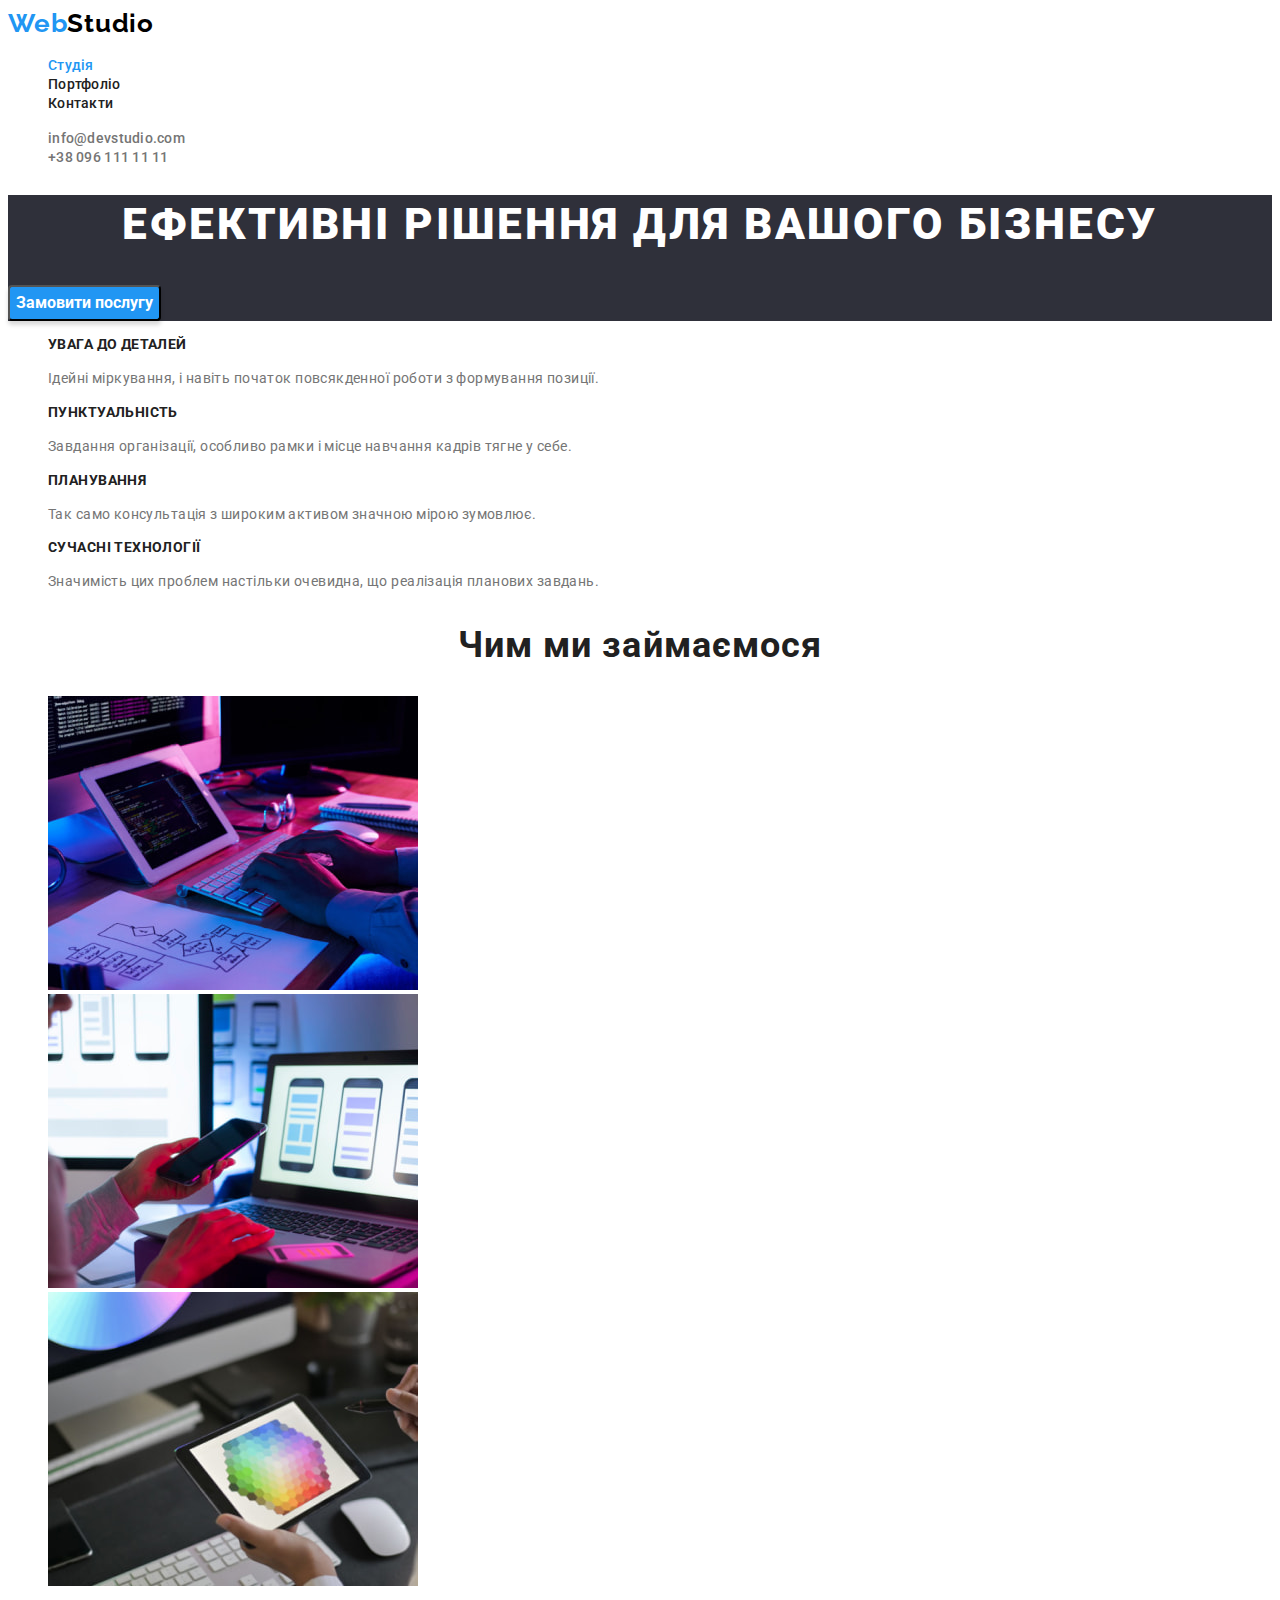
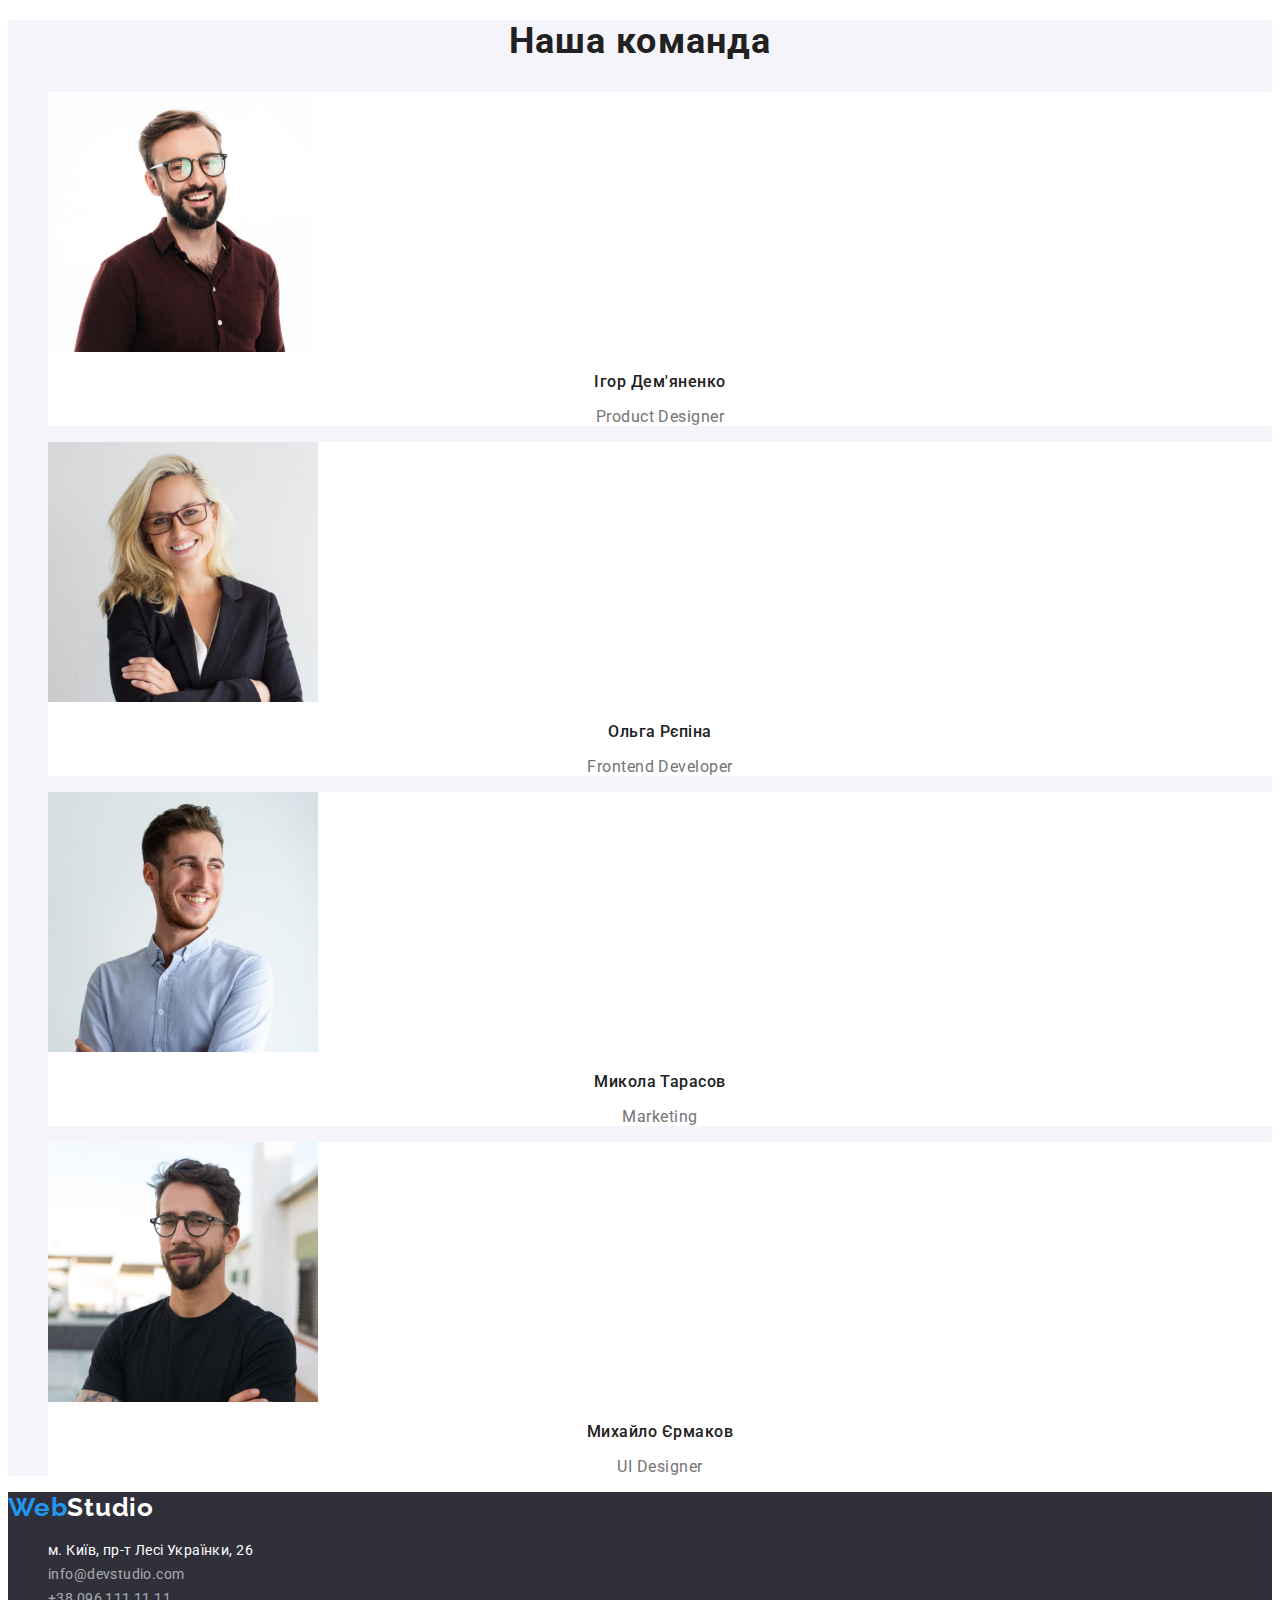
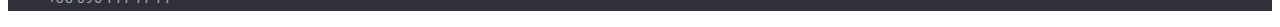
==== commit 664ddd41: "added fonts" ====
--- a/index.html
+++ b/index.html
@@ -5,6 +5,12 @@
     <meta http-equiv="X-UA-Compatible" content="IE=edge" />
     <meta name="viewport" content="width=device-width, initial-scale=1.0" />
     <title>Вебстудія</title>
+    <link rel="preconnect" href="https://fonts.googleapis.com" />
+    <link rel="preconnect" href="https://fonts.gstatic.com" crossorigin />
+    <link
+      href="https://fonts.googleapis.com/css2?family=Raleway:wght@700&family=Roboto:wght@400;500;700;900&display=swap"
+      rel="stylesheet"
+    />
     <link rel="stylesheet" href="./css/styles.css" />
   </head>
   <body>
--- a/css/styles.css
+++ b/css/styles.css
@@ -2,6 +2,13 @@
   --primery-font: 'Roboto', sans-serif;
   --secondary-font: 'Raleway', sans-serif;
   --accent-color: #2196f3;
+  --dark-accent-color: #212121;
+  --grey-accent-color: #757575;
+  --white-accent-color: #ffffff;
+  --black-accent-color: #000000;
+  --dark-background-accent-color: #2f303a;
+  --blue-background-accent-color: #188ce8;
+  --white-background-accent-color: #f5f4fa;
 }
 .link {
   text-decoration: none;
@@ -18,19 +25,20 @@
 
 body {
   font-family: var(--primery-font);
-  color: #212121;
+  color: var(--dark-accent-color);
 }
 .page-logo {
   font-family: 'Raleway';
+  font-style: normal;
   font-weight: 700;
   font-size: 26px;
   line-height: 1.19;
   letter-spacing: 0.03em;
 
-  color: #2196f3;
+  color: var(--accent-color);
 }
 .logo-studio {
-  color: #000000;
+  color: var(--black-accent-color);
 }
 .menu .link.current {
   color: var(--accent-color);
@@ -40,6 +48,7 @@
   font-size: 14px;
   line-height: 1.14;
   letter-spacing: 0.02em;
+  color: var(--dark-accent-color);
 }
 
 .menu-link:hover,
@@ -52,7 +61,7 @@
   line-height: 1.14;
   letter-spacing: 0.02em;
 
-  color: #757575;
+  color: var(--grey-accent-color);
 }
 
 .contact-mail:hover,
@@ -65,7 +74,7 @@
   line-height: 1.14;
   letter-spacing: 0.02em;
 
-  color: #757575;
+  color: var(--grey-accent-color);
 }
 .contact-phone-number:hover,
 .contact-phone-number:focus {
@@ -74,7 +83,7 @@
 
 .hero,
 .footer {
-  background: #2f303a;
+  background: var(--dark-background-accent-color);
 }
 .hero-title {
   font-weight: 900;
@@ -84,9 +93,10 @@
   letter-spacing: 0.06em;
   text-transform: uppercase;
 
-  color: #ffffff;
-}
-.title-advantages {
+  color: var(--white-accent-color);
+}
+.title-advantages,
+.title-portfolio {
   display: none;
 }
 
@@ -95,7 +105,7 @@
   font-size: 16px;
   line-height: 1.88;
 
-  color: #ffffff;
+  color: var(--white-accent-color);
   background: var(--accent-color);
   box-shadow: 0px 4px 4px rgba(0, 0, 0, 0.15);
   border-radius: 4px;
@@ -103,7 +113,7 @@
 
 .modal-open-btn:hover,
 .modal-open-btn:focus {
-  background: #188ce8;
+  background: var(--blue-background-accent-color);
 }
 
 .tertiary-title-specialty {
@@ -118,7 +128,7 @@
   line-height: 1.71;
   letter-spacing: 0.03em;
 
-  color: #757575;
+  color: var(--grey-accent-color);
 }
 .title-work {
   font-weight: 700;
@@ -128,7 +138,7 @@
   letter-spacing: 0.03em;
 }
 .section-team {
-  background-color: #f5f4fa;
+  background-color: var(--white-background-accent-color);
 }
 
 .title-team {
@@ -152,14 +162,14 @@
   text-align: center;
   letter-spacing: 0.03em;
 
-  color: #757575;
+  color: var(--grey-accent-color);
 }
 
 .item-team {
-  background: #ffffff;
+  background: var(--white-accent-color);
 }
 .logo-footer {
-  color: #ffffff;
+  color: var(--white-accent-color);
 }
 
 .address-link {
@@ -168,7 +178,7 @@
   line-height: 1.7;
   letter-spacing: 0.03em;
 
-  color: #ffffff;
+  color: var(--white-accent-color);
 }
 .address-contact {
   font-style: normal;
@@ -182,3 +192,33 @@
 .address-contact:focus {
   color: var(--accent-color);
 }
+.portfolio-open-btn {
+  font-weight: 500;
+  font-size: 16px;
+  line-height: 1.6;
+
+  background: var(--white-background-accent-color);
+  border-radius: 4px;
+}
+.portfolio-open-btn:hover,
+.portfolio-open-btn:focus {
+  background: var(--accent-color);
+  color: var(--white-accent-color);
+}
+
+.portfolio-img-item {
+  font-weight: 700;
+  font-size: 18px;
+  line-height: 2;
+  letter-spacing: 0.06em;
+
+  color: var(--dark-accent-color);
+}
+
+.portfolio-img-name {
+  font-size: 16px;
+  line-height: 1.88;
+  letter-spacing: 0.03em;
+
+  color: var(--grey-accent-color);
+}
